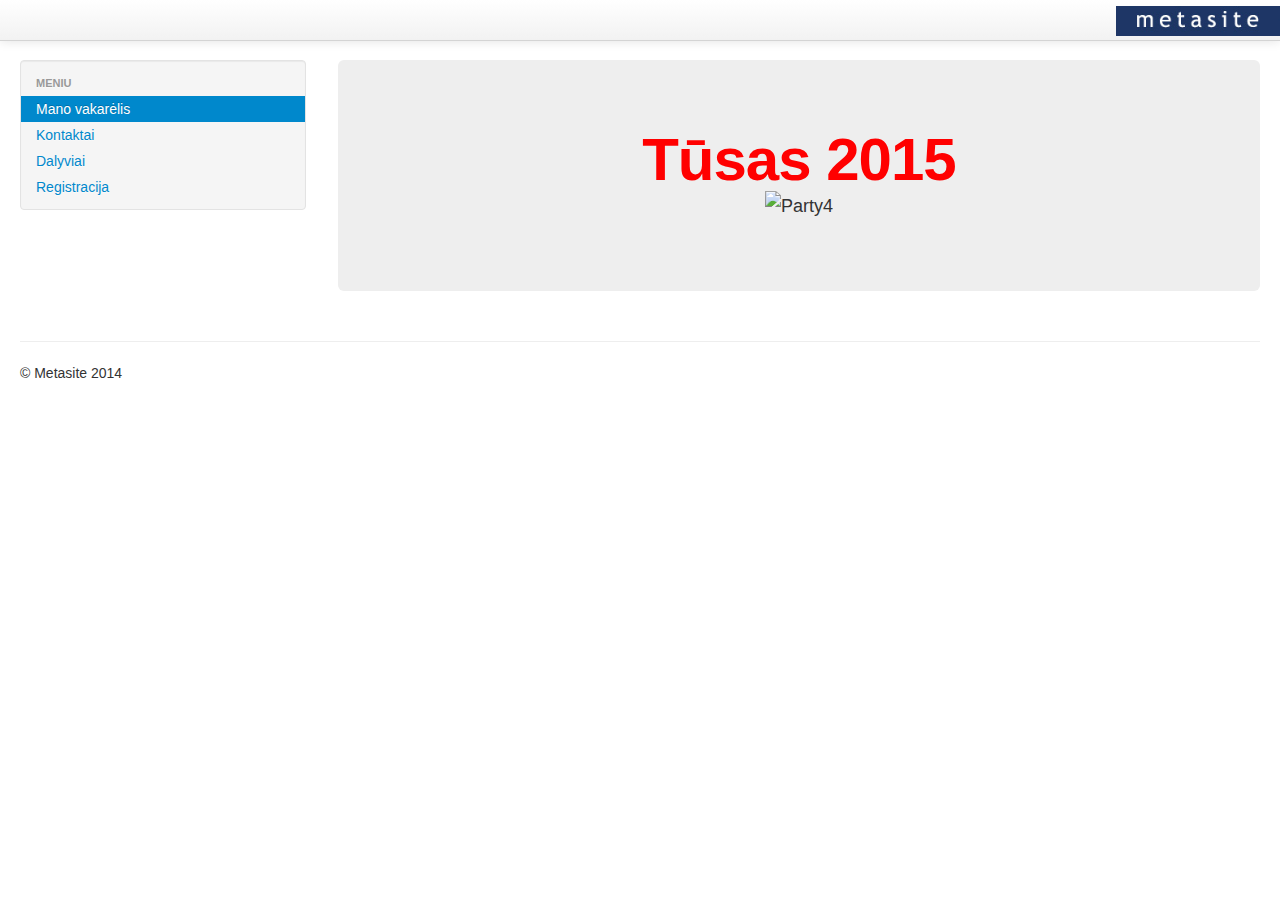
==== index.html @ 75e59b6f "new master" ====
<!DOCTYPE html>
<html lang="en">
  <head>
    <meta charset="utf-8">
    <title>Tūsas 2015</title>
    <meta name="viewport" content="width=device-width, initial-scale=1.0">
    <meta name="description" content="">
    <meta name="author" content="">

    <link href="css/bootstrap.css" rel="stylesheet">
    <style type="text/css">
      body {
        padding-top: 60px;
        padding-bottom: 40px;
      }
      .sidebar-nav {
        padding: 9px 0;
      }

      @media (max-width: 980px) {
        /* Enable use of floated navbar text */
        .navbar-text.pull-right {
          float: none;
          padding-left: 5px;
          padding-right: 5px;
        }
      }
    </style>
    <link href="css/bootstrap-responsive.css" rel="stylesheet">
    <link href="css/metasite-app.css" rel="stylesheet">

    <!-- HTML5 shim, for IE6-8 support of HTML5 elements -->
    <!--[if lt IE 9]>
      <script src="js/html5shiv.js"></script>
    <![endif]-->
  </head>

  <body>
     <div class="navbar navbar-fixed-top">
      <div class="navbar-inner">
        <div class="navbar-text pull-right">
          <img src="img/metasite.jpg" alt="Metasite" title="Metasite" class="logo">
        </div>
      </div>
    </div>

    <div class="container-fluid">
      <div class="row-fluid">
        <div class="span3">
          <div class="well sidebar-nav">
            <ul class="nav nav-list">
              <li class="nav-header">Meniu</li>
              <li class="active"><a href="index.html">Mano vakarėlis</a></li>
              <li><a href="kontaktai.html">Kontaktai</a></li>
              <li><a href="dalyviai.html">Dalyviai</a></li>
              <li><a href="registracija.html">Registracija</a></li>
            </ul>
          </div>
        </div>
        <div class="span9">
          <div class="hero-unit text-center">
            <h1>Tūsas 2015</h1>
            <p><img src="img/party4.jpg" alt="Party4" title="Party 4"></p>
          </div>
        </div>
      </div>

      <hr>

      <footer>
        <p>&copy; Metasite 2014</p>
      </footer>

    </div>

    <script src="http://code.jquery.com/jquery-1.11.0.min.js"></script>
    <script src="js/bootstrap-transition.js"></script>
    <script src="js/bootstrap-alert.js"></script>
    <script src="js/bootstrap-modal.js"></script>
    <script src="js/bootstrap-dropdown.js"></script>
    <script src="js/bootstrap-scrollspy.js"></script>
    <script src="js/bootstrap-tab.js"></script>
    <script src="js/bootstrap-tooltip.js"></script>
    <script src="js/bootstrap-popover.js"></script>
    <script src="js/bootstrap-button.js"></script>
    <script src="js/bootstrap-collapse.js"></script>
    <script src="js/bootstrap-carousel.js"></script>
    <script src="js/bootstrap-typeahead.js"></script>

  </body>
</html>
---- css/metasite-app.css ----
.logo {
    vertical-align: middle;
    height: 30px;
}

h1 {
    color: red !important;
}

table td.wide {
    width: 160px;
}

table td.narrow {
    width: 120px;
}

table input {
    width: 40px;
}
table select {
    width: 90px;
}

table #search {
    vertical-align: top !important;
}
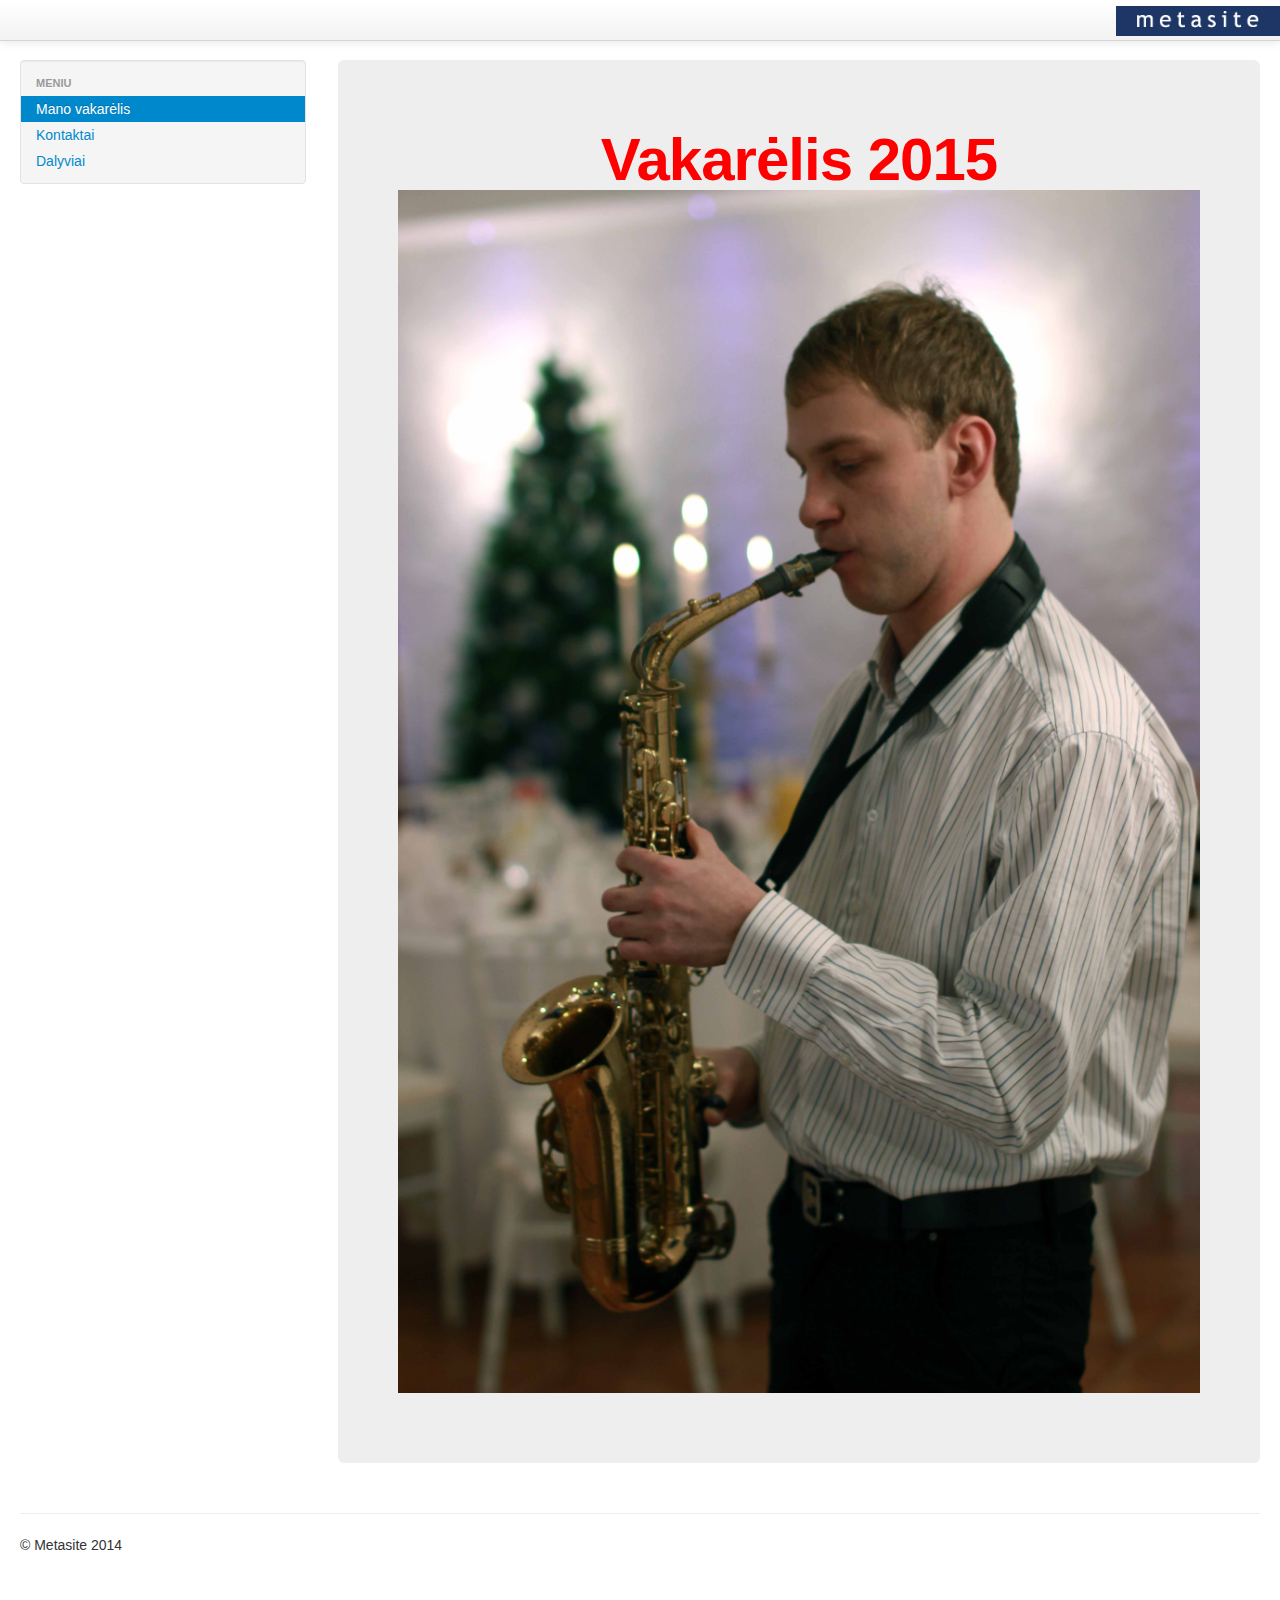
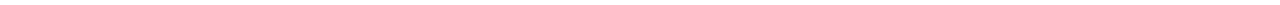
==== commit a98f2884: "small changes for new class" ====
--- a/index.html
+++ b/index.html
@@ -2,7 +2,7 @@
 <html lang="en">
   <head>
     <meta charset="utf-8">
-    <title>Tūsas 2015</title>
+    <title>Vakarėlis 2015</title>
     <meta name="viewport" content="width=device-width, initial-scale=1.0">
     <meta name="description" content="">
     <meta name="author" content="">
@@ -53,14 +53,13 @@
               <li class="active"><a href="index.html">Mano vakarėlis</a></li>
               <li><a href="kontaktai.html">Kontaktai</a></li>
               <li><a href="dalyviai.html">Dalyviai</a></li>
-              <li><a href="registracija.html">Registracija</a></li>
             </ul>
           </div>
         </div>
         <div class="span9">
           <div class="hero-unit text-center">
-            <h1>Tūsas 2015</h1>
-            <p><img src="img/party4.jpg" alt="Party4" title="Party 4"></p>
+            <h1>Vakarėlis 2015</h1>
+            <p><img src="img/party6.jpg" alt="Party6" title="Party 6"></p>
           </div>
         </div>
       </div>
@@ -73,7 +72,7 @@
 
     </div>
 
-    <script src="http://code.jquery.com/jquery-1.11.0.min.js"></script>
+    <script src="js/jquery-1.11.0.min.js"></script>
     <script src="js/bootstrap-transition.js"></script>
     <script src="js/bootstrap-alert.js"></script>
     <script src="js/bootstrap-modal.js"></script>
--- a/css/metasite-app.css
+++ b/css/metasite-app.css
@@ -25,3 +25,10 @@
 table #search {
     vertical-align: top !important;
 }
+
+#paging span, #paging a {
+    padding: 0.5em;
+}
+#paging a.active {
+    text-decoration: underline;
+}
